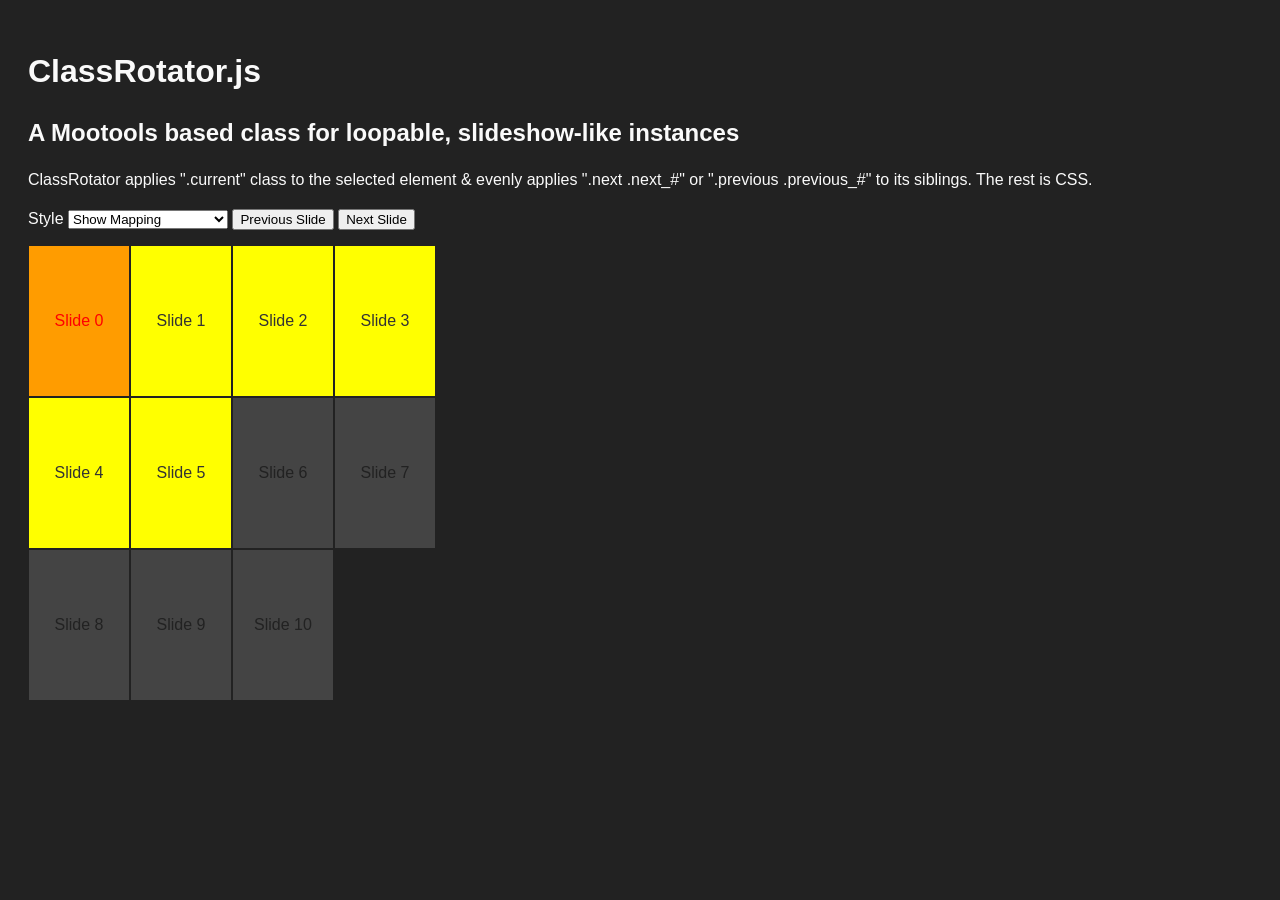
==== index.html @ 3178665c "add example as github page" ====
<!doctype html>
  <html lang="en">
<head>
  <meta charset="utf-8">
  <title>Javascript Class Rotator</title>
  <link rel="stylesheet" href="style.css">
  <script src="mootools-core-1.3.2-full-nocompat-yc.js" type="text/javascript" charset="utf-8"></script>
  <script src="../src/ClassRotator.js" type="text/javascript" charset="utf-8"></script>
  <script type="text/javascript" charset="utf-8">
  
    window.addEvent('domready', function(){
      r = new ClassRotator('slideshow');

      $('btn_prev').addEvent('mousedown',r.previous.bind(r));
      $('btn_next').addEvent('mousedown',r.next.bind(r));

      r.items.each(function(item){
        item.addEvents({
          click: function(){
            r.selectItem(item);
          }
        });
      });
      
      window.addEvent('keydown',function(event){
        switch(event.key){
          case 'left': r.previous();
            break;
          case 'right': r.next();
            break;
        }
      });
      
      var sel_type = $('sel_type');
      sel_type.addEvent('change', function(){
        $('slideshow').set('class',sel_type.get('value'));
      });
            
    });
  </script>
</head>
<body>
  <div id="intro">
    <h1>ClassRotator.js</h1>
    <h2>A Mootools based class for loopable, slideshow-like instances</h2>
    <p>
      ClassRotator applies ".current" class to the selected element &amp; evenly applies ".next .next_#" or ".previous .previous_#" to its siblings. The rest is CSS.
    </p>
  </div>
  <div id="slideshow_control">
    <label for="sel_type">Style </label>
    <select id="sel_type">
      <option value="mapping">Show Mapping</option>
      <option value="thumbnails">Thumbnails</option>
      <option value="coverflow">Coverflow (Safari Only)</option>
    </select>
    <button id="btn_prev">Previous Slide</button>
    <button id="btn_next">Next Slide</button>
  </div>
  <div id="slideshow" class="mapping">
    <div class="slide">Slide 0</div>
    <div class="slide">Slide 1</div>
    <div class="slide">Slide 2</div>
    <div class="slide">Slide 3</div>
    <div class="slide">Slide 4</div>
    <div class="slide">Slide 5</div>
    <div class="slide">Slide 6</div>
    <div class="slide">Slide 7</div>
    <div class="slide">Slide 8</div>
    <div class="slide">Slide 9</div>
    <div class="slide">Slide 10</div>
  </div>
</body>
</html>
---- style.css ----
@import 'coverflow.css';
@import 'thumbnails.css';
@import 'mapping.css';

body {
  font-family: "helvetica neue",'helvetica','arial';
  background-color: #222;
  padding: 20px;
  overflow-x: hidden;
  color: #fafafa;
  line-height: 1.4;
}

#slideshow_control {
  margin-bottom: 15px;
}
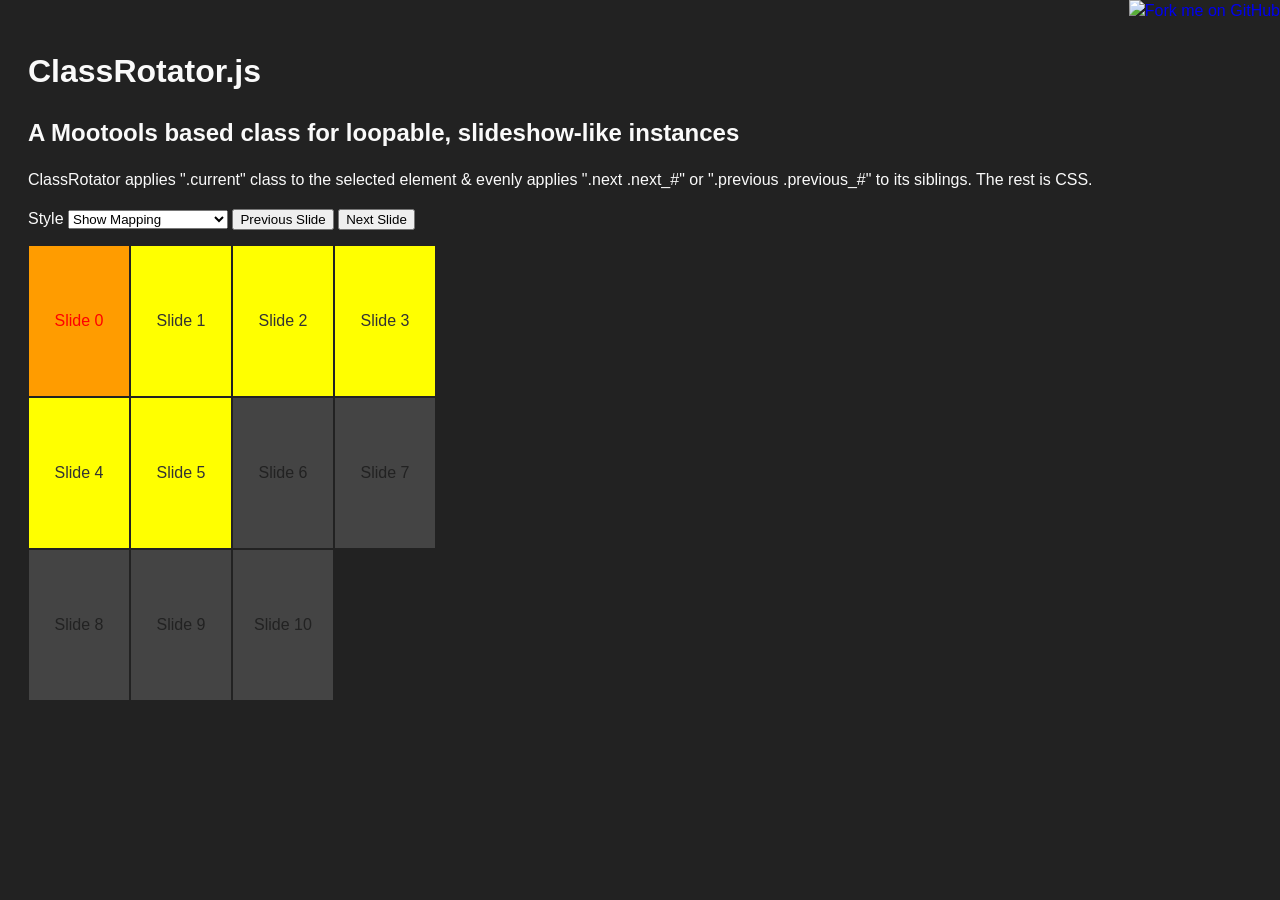
==== commit 85d9d144: "add ribbon" ====
--- a/index.html
+++ b/index.html
@@ -5,7 +5,7 @@
   <title>Javascript Class Rotator</title>
   <link rel="stylesheet" href="style.css">
   <script src="mootools-core-1.3.2-full-nocompat-yc.js" type="text/javascript" charset="utf-8"></script>
-  <script src="../src/ClassRotator.js" type="text/javascript" charset="utf-8"></script>
+  <script src="ClassRotator.js" type="text/javascript" charset="utf-8"></script>
   <script type="text/javascript" charset="utf-8">
   
     window.addEvent('domready', function(){
@@ -70,5 +70,6 @@
     <div class="slide">Slide 9</div>
     <div class="slide">Slide 10</div>
   </div>
+  <a href="https://github.com/danielsim/ClassRotator"><img style="position: absolute; top: 0; right: 0; border: 0;" src="https://gs1.wac.edgecastcdn.net/80460E/assets/img/e6bef7a091f5f3138b8cd40bc3e114258dd68ddf/687474703a2f2f73332e616d617a6f6e6177732e636f6d2f6769746875622f726962626f6e732f666f726b6d655f72696768745f7265645f6161303030302e706e67" alt="Fork me on GitHub"></a>
 </body>
 </html>
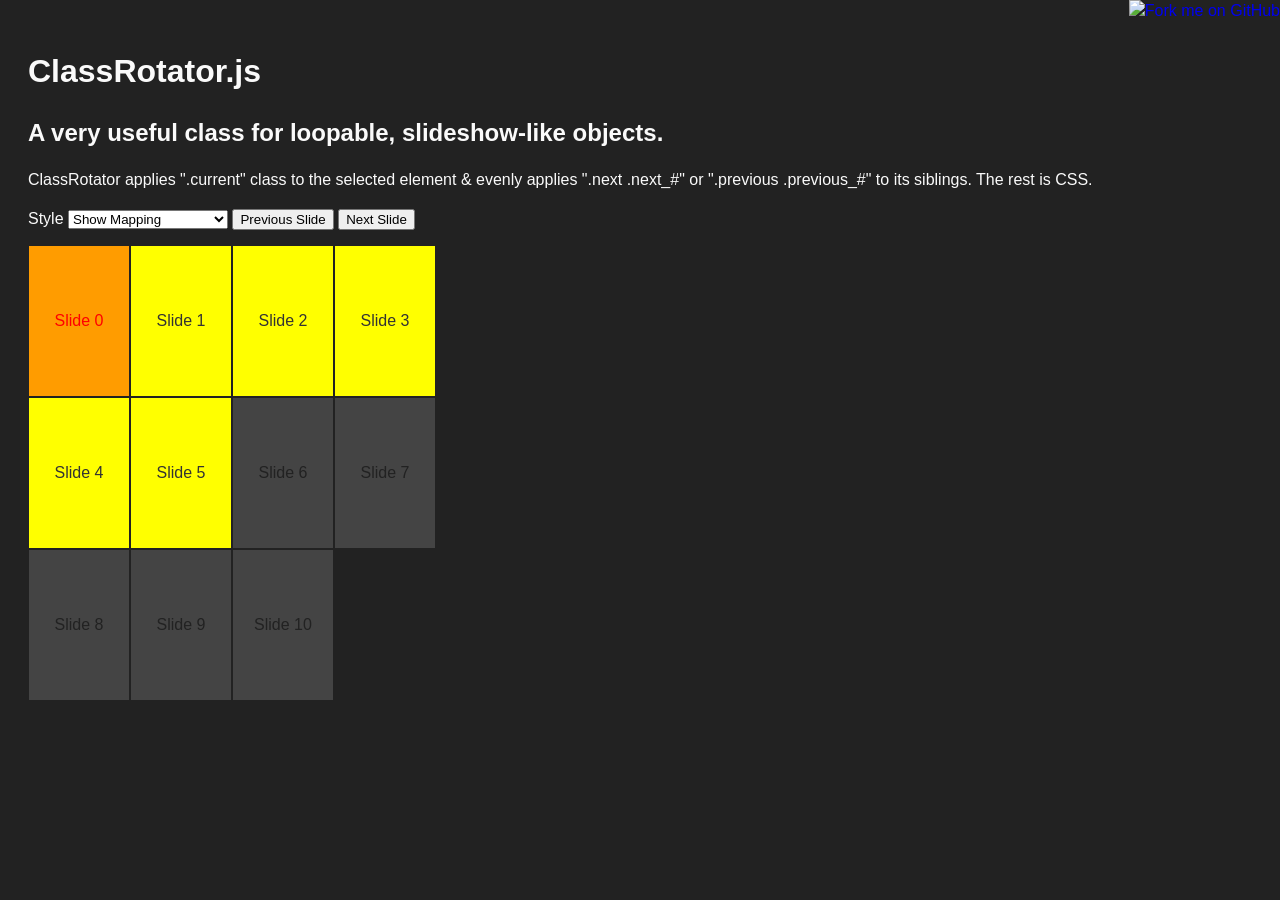
==== commit 96358825: "pull image" ====
--- a/index.html
+++ b/index.html
@@ -42,7 +42,7 @@
 <body>
   <div id="intro">
     <h1>ClassRotator.js</h1>
-    <h2>A Mootools based class for loopable, slideshow-like instances</h2>
+    <h2>A very useful class for loopable, slideshow-like objects.</h2>
     <p>
       ClassRotator applies ".current" class to the selected element &amp; evenly applies ".next .next_#" or ".previous .previous_#" to its siblings. The rest is CSS.
     </p>
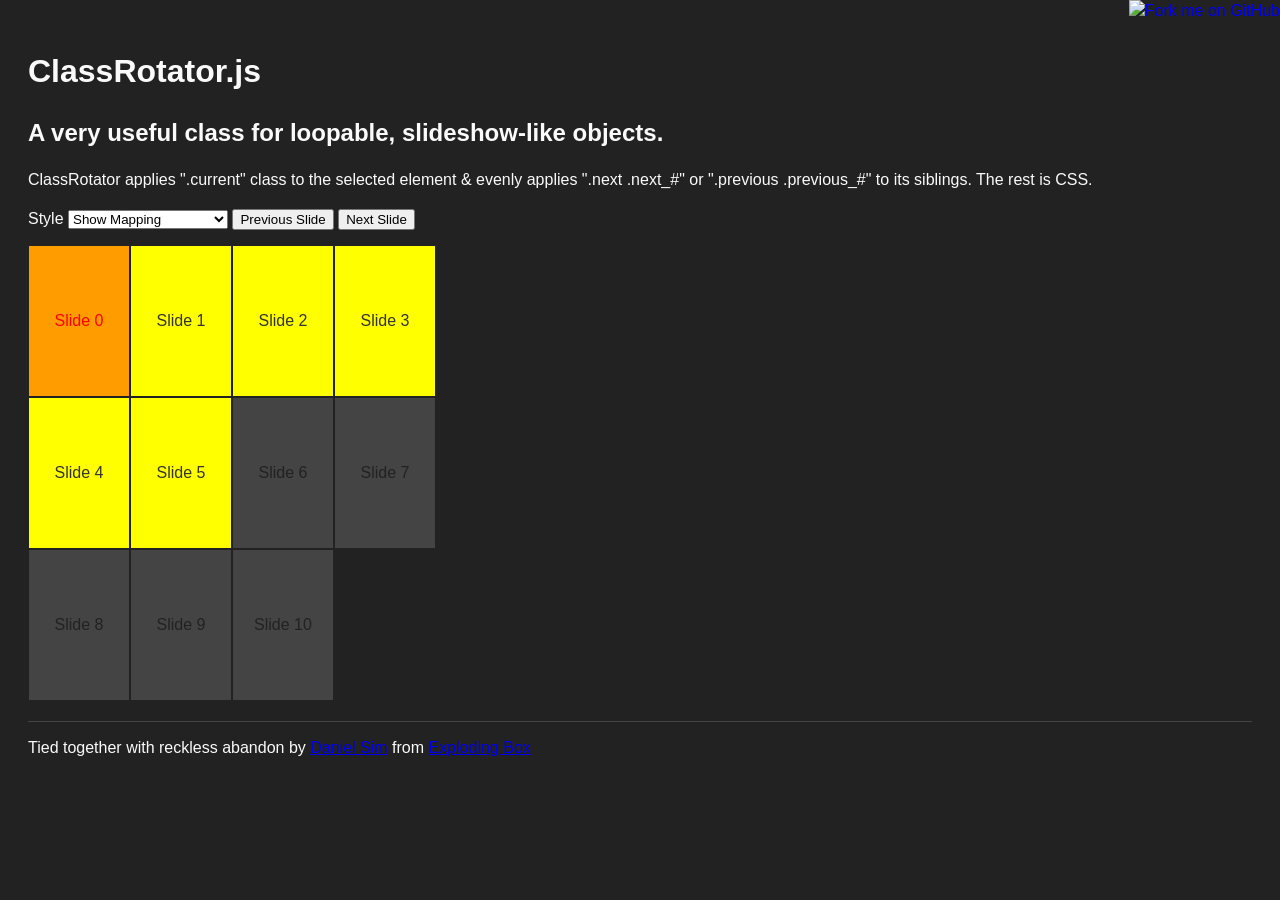
==== commit bfb0d156: "add footer" ====
--- a/index.html
+++ b/index.html
@@ -71,5 +71,8 @@
     <div class="slide">Slide 10</div>
   </div>
   <a href="https://github.com/danielsim/ClassRotator"><img style="position: absolute; top: 0; right: 0; border: 0;" src="https://gs1.wac.edgecastcdn.net/80460E/assets/img/e6bef7a091f5f3138b8cd40bc3e114258dd68ddf/687474703a2f2f73332e616d617a6f6e6177732e636f6d2f6769746875622f726962626f6e732f666f726b6d655f72696768745f7265645f6161303030302e706e67" alt="Fork me on GitHub"></a>
+  <div id="footer" style="margin-top: 20px; padding-top: 15px; border-top: 1px solid #444">
+    Tied together with reckless abandon by <a href="http://daniel-sim.com">Daniel Sim</a> from <a href="http://www.explodingbox.com">Exploding Box</a>
+  </div>
 </body>
 </html>
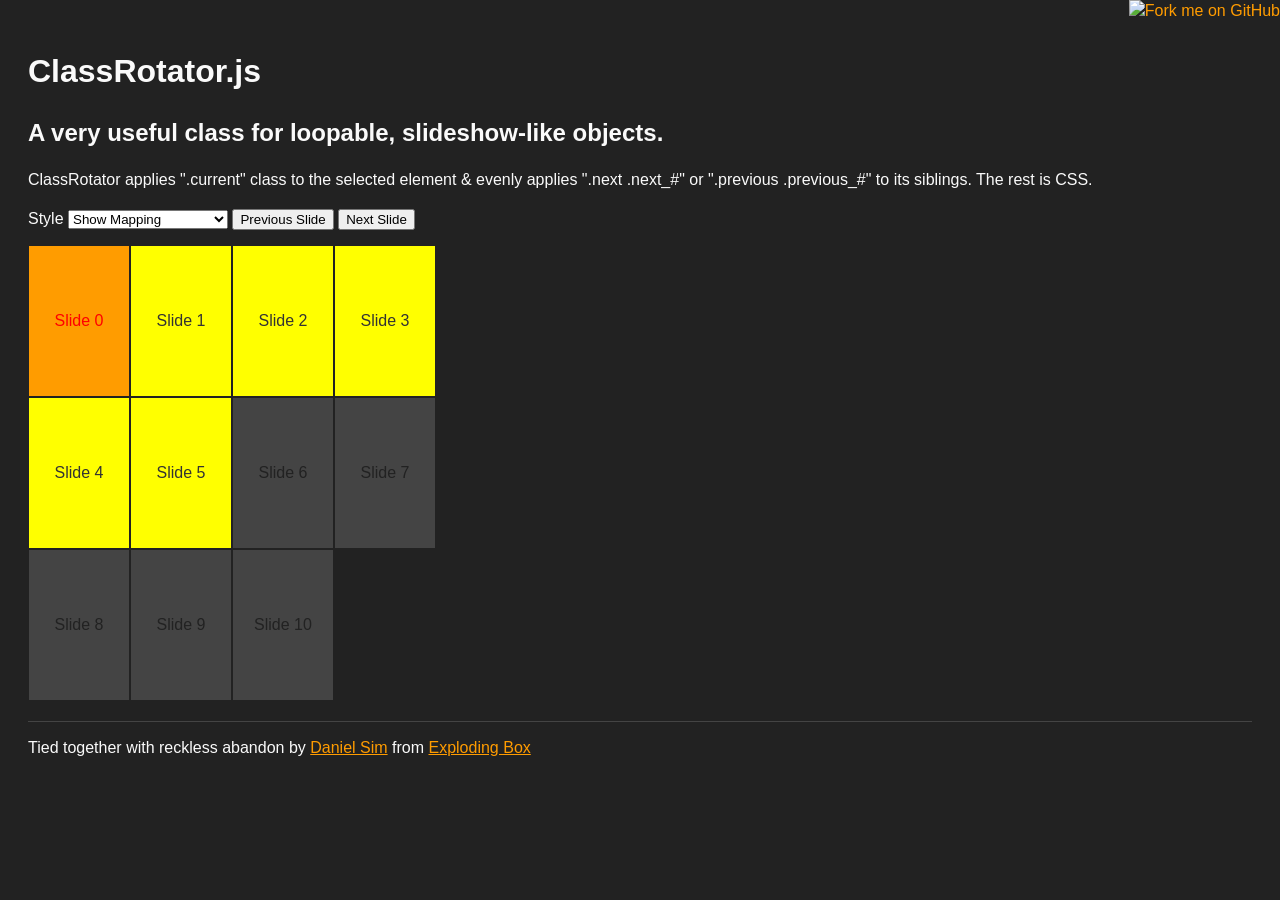
==== commit 982021ed: "footer style" ====
--- a/index.html
+++ b/index.html
@@ -71,7 +71,7 @@
     <div class="slide">Slide 10</div>
   </div>
   <a href="https://github.com/danielsim/ClassRotator"><img style="position: absolute; top: 0; right: 0; border: 0;" src="https://gs1.wac.edgecastcdn.net/80460E/assets/img/e6bef7a091f5f3138b8cd40bc3e114258dd68ddf/687474703a2f2f73332e616d617a6f6e6177732e636f6d2f6769746875622f726962626f6e732f666f726b6d655f72696768745f7265645f6161303030302e706e67" alt="Fork me on GitHub"></a>
-  <div id="footer" style="margin-top: 20px; padding-top: 15px; border-top: 1px solid #444">
+  <div id="footer">
     Tied together with reckless abandon by <a href="http://daniel-sim.com">Daniel Sim</a> from <a href="http://www.explodingbox.com">Exploding Box</a>
   </div>
 </body>
--- a/style.css
+++ b/style.css
@@ -14,3 +14,15 @@
 #slideshow_control {
   margin-bottom: 15px;
 }
+
+#footer {
+  clear: both;
+  margin-top: 20px; 
+  padding-top: 15px; 
+  border-top: 1px solid #444;
+}
+
+a {
+  color: #ff9c00;
+  text-decoraation: underline;
+}
